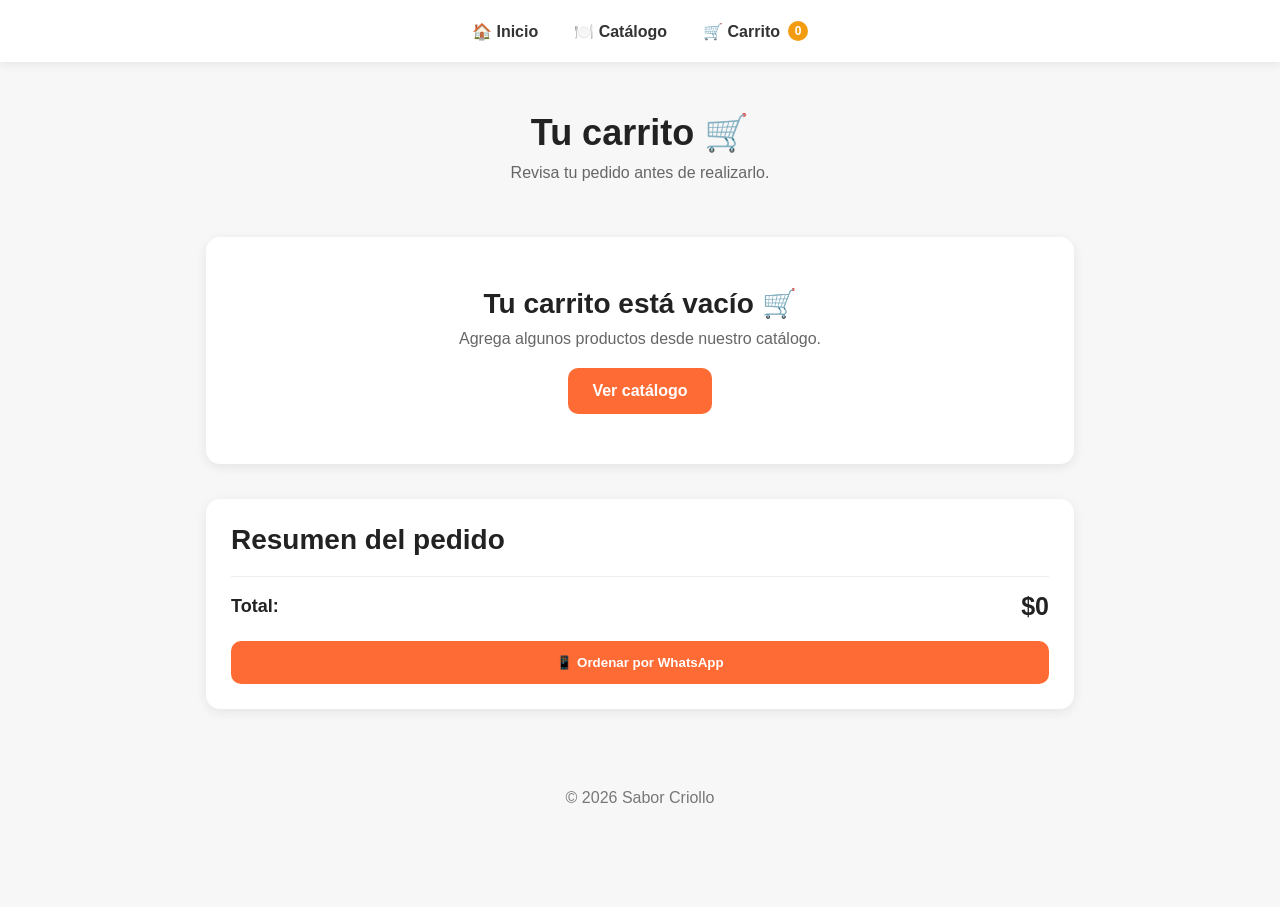
==== Carrito.html @ cc369955 "implementacion de carrito y pedidos al whastapp" ====
<!DOCTYPE html>
<html lang="es">

<head>
    <meta charset="UTF-8">
    <meta name="viewport" content="width=device-width, initial-scale=1.0">

    <title>Carrito | Sabor Criollo</title>

    <link rel="stylesheet" href="CSS/global.css">
    <link rel="stylesheet" href="CSS/Carrito.css">
</head>

<body>

    <!-- Navegación -->
    <nav class="barra-navegacion">

        <a href="index.html">
            🏠 Inicio
        </a>

        <a href="Catalogo.html">
            🍽️ Catálogo
        </a>

        <a href="Carrito.html">
            🛒 Carrito
            <span id="contador-nav">0</span>
        </a>

    </nav>


    <!-- Encabezado -->
    <header class="encabezado-carrito">

        <h1>Tu carrito 🛒</h1>

        <p>
            Revisa tu pedido antes de realizarlo.
        </p>

    </header>


    <main>

        <!-- Productos del carrito -->
        <section class="carrito-contenedor">

            <div id="lista-carrito"></div>

        </section>


        <!-- Resumen -->
        <section class="resumen-carrito">

            <h2>Resumen del pedido</h2>

            <div class="total">

                <span>Total:</span>

                <strong id="total-carrito">
                    $0
                </strong>

            </div>

            <button id="boton-whatsapp" class="boton">
                📱 Ordenar por WhatsApp
            </button>

        </section>

    </main>


    <footer>

        <p>© 2026 Sabor Criollo</p>

    </footer>


    <script src="js/Carrito.js"></script>

</body>

</html>
---- CSS/global.css ----
/* =========================
   RESET Y BASE
   ========================= */

* {
    box-sizing: border-box;
    margin: 0;
    padding: 0;
}

body {
    font-family: Arial, sans-serif;
    background: #f7f7f7;
    color: #222;
    padding-bottom: 80px;
}

main {
    width: 100%;
    max-width: 900px;
    margin: 0 auto;
    padding: 25px 16px;
}

section {
    margin-bottom: 35px;
}

section h2 {
    margin-bottom: 15px;
    font-size: 28px;
}


/* =========================
   NAVEGACIÓN
   ========================= */

.barra-navegacion {
    position: sticky;
    top: 0;
    z-index: 1000;

    display: flex;
    justify-content: center;
    align-items: center;
    gap: 10px;

    padding: 12px 10px;

    background: white;
    box-shadow: 0 2px 10px rgba(0, 0, 0, 0.08);
}

.barra-navegacion a {
    position: relative;

    display: inline-flex;
    align-items: center;
    gap: 5px;

    padding: 9px 13px;

    border-radius: 12px;

    color: #333;
    text-decoration: none;
    font-weight: 600;

    transition:
        background 0.2s ease,
        transform 0.2s ease;
}

.barra-navegacion a:hover {
    background: #f3f3f3;
    transform: translateY(-1px);
}


/* =========================
   CONTADOR DEL CARRITO
   ========================= */

#contador-nav {
    display: inline-flex;

    min-width: 20px;
    height: 20px;

    align-items: center;
    justify-content: center;

    margin-left: 3px;

    border-radius: 50%;

    background: #f39c12;
    color: white;

    font-size: 0.75rem;
    font-weight: 800;
}


/* =========================
   BOTONES GENERALES
   ========================= */

.boton {
    display: inline-block;

    padding: 14px 24px;

    border: none;
    border-radius: 10px;

    background: #ff6b35;
    color: white;

    text-decoration: none;
    font-weight: bold;

    cursor: pointer;

    transition:
        transform 0.15s ease,
        background 0.2s ease,
        box-shadow 0.2s ease;
}

.boton:hover {
    background: #e85a2a;
    transform: translateY(-2px);
}

.boton:active {
    transform: translateY(0) scale(0.97);
}


/* =========================
   FOOTER
   ========================= */

footer {
    text-align: center;
    color: #777;
    padding: 20px;
}
---- CSS/Carrito.css ----
/* =========================
   ENCABEZADO
   ========================= */

.encabezado-carrito {
    text-align: center;
    padding: 50px 20px 30px;
}

.encabezado-carrito h1 {
    font-size: 36px;
    margin-bottom: 10px;
}

.encabezado-carrito p {
    color: #666;
}


/* =========================
   CONTENEDOR DEL CARRITO
   ========================= */

.carrito-contenedor {
    display: flex;
    flex-direction: column;
    gap: 15px;
}


/* =========================
   PRODUCTO EN EL CARRITO
   ========================= */

.item-carrito {
    display: flex;
    justify-content: space-between;
    align-items: center;
    gap: 20px;

    padding: 20px;

    background: white;
    border-radius: 14px;

    box-shadow: 0 3px 12px rgba(0, 0, 0, 0.08);

    transition: transform 0.2s ease,
                box-shadow 0.2s ease;
}

.item-carrito:hover {
    transform: translateY(-2px);

    box-shadow: 0 6px 18px rgba(0, 0, 0, 0.12);
}


/* =========================
   INFORMACIÓN DEL PRODUCTO
   ========================= */

.item-info {
    flex: 1;
}

.item-info h3 {
    margin-bottom: 8px;
    font-size: 20px;
}

.item-info p {
    margin-bottom: 8px;
    color: #666;
}

.item-info strong {
    font-size: 17px;
}


/* =========================
   ACCIONES
   ========================= */

.item-acciones {
    display: flex;
    align-items: center;
    gap: 8px;
}

.item-acciones button {
    width: 38px;
    height: 38px;

    border: none;
    border-radius: 9px;

    background: #f1f1f1;
    color: #333;

    font-size: 18px;
    font-weight: bold;

    cursor: pointer;

    transition:
        background 0.2s ease,
        transform 0.15s ease;
}

.item-acciones button:hover {
    background: #e2e2e2;
    transform: translateY(-1px);
}

.item-acciones button:active {
    transform: scale(0.94);
}

.item-acciones span {
    min-width: 30px;

    text-align: center;

    font-size: 17px;
    font-weight: bold;
}


/* =========================
   BOTÓN ELIMINAR
   ========================= */

.item-acciones .boton-eliminar {
    margin-left: 8px;

    background: #ffe5e5;
    color: #d63031;
}

.item-acciones .boton-eliminar:hover {
    background: #ffd1d1;
}


/* =========================
   RESUMEN
   ========================= */

.resumen-carrito {
    margin-top: 25px;
    padding: 25px;

    background: white;
    border-radius: 14px;

    box-shadow: 0 3px 12px rgba(0, 0, 0, 0.08);
}

.resumen-carrito h2 {
    margin-bottom: 20px;
}


/* =========================
   TOTAL
   ========================= */

.total {
    display: flex;
    justify-content: space-between;
    align-items: center;

    margin-bottom: 20px;
    padding-top: 15px;

    border-top: 1px solid #eee;
}

.total span {
    font-size: 18px;
    font-weight: bold;
}

.total strong {
    font-size: 25px;
}


/* =========================
   WHATSAPP
   ========================= */

#boton-whatsapp {
    width: 100%;
    border: none;
}


/* =========================
   CARRITO VACÍO
   ========================= */

.carrito-vacio {
    padding: 50px 20px;

    text-align: center;

    background: white;
    border-radius: 14px;

    box-shadow: 0 3px 12px rgba(0, 0, 0, 0.08);
}

.carrito-vacio h2 {
    margin-bottom: 10px;
}

.carrito-vacio p {
    margin-bottom: 20px;
    color: #666;
}


/* =========================
   MÓVILES
   ========================= */

@media (max-width: 600px) {

    .encabezado-carrito h1 {
        font-size: 30px;
    }

    .item-carrito { 
    display: flex;
    margin-bottom: 15px;
        align-items: flex-start;
        flex-direction: column;
    }

    .item-acciones {
        width: 100%;
        justify-content: flex-end;
    }

    .resumen-carrito {
        padding: 20px;
    }
}
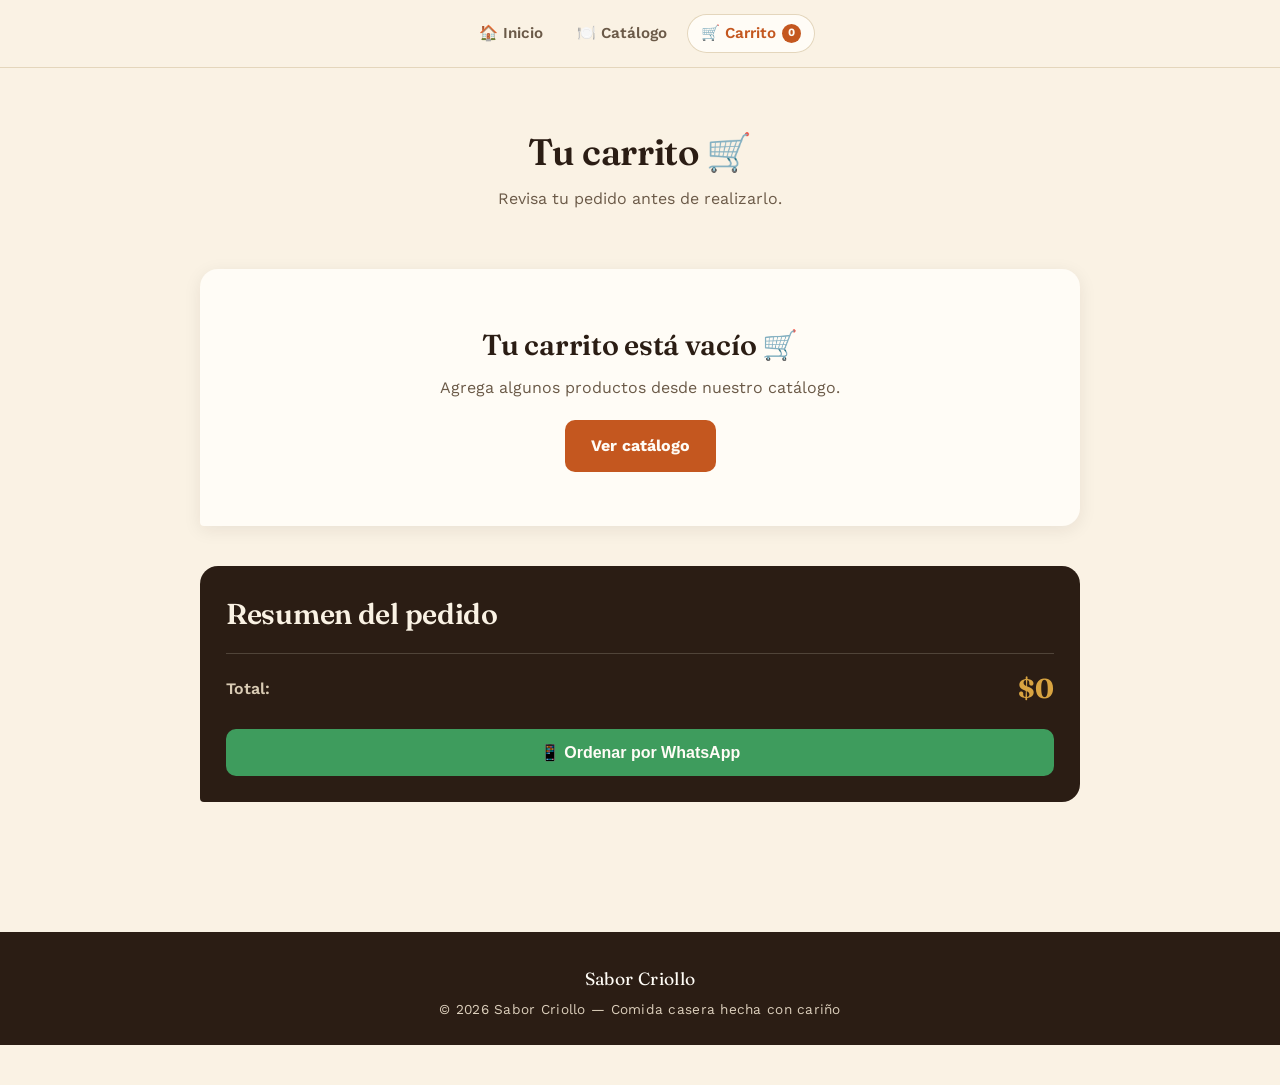
==== commit 46256afb: "Mejorar diseño de tarjetas del catalogo" ====
--- a/Carrito.html
+++ b/Carrito.html
@@ -6,6 +6,10 @@
     <meta name="viewport" content="width=device-width, initial-scale=1.0">
 
     <title>Carrito | Sabor Criollo</title>
+
+    <link rel="preconnect" href="https://fonts.googleapis.com">
+    <link rel="preconnect" href="https://fonts.gstatic.com" crossorigin>
+    <link href="https://fonts.googleapis.com/css2?family=Fraunces:opsz,wght@9..144,500;9..144,600;9..144,700&family=Work+Sans:wght@400;500;600;700&display=swap" rel="stylesheet">
 
     <link rel="stylesheet" href="CSS/global.css">
     <link rel="stylesheet" href="CSS/Carrito.css">
@@ -24,7 +28,7 @@
             🍽️ Catálogo
         </a>
 
-        <a href="Carrito.html">
+        <a href="Carrito.html" class="activo">
             🛒 Carrito
             <span id="contador-nav">0</span>
         </a>
@@ -80,7 +84,9 @@
 
     <footer>
 
-        <p>© 2026 Sabor Criollo</p>
+        <p class="footer-marca">Sabor Criollo</p>
+
+        <p>© 2026 Sabor Criollo — Comida casera hecha con cariño</p>
 
     </footer>
 
--- a/CSS/global.css
+++ b/CSS/global.css
@@ -1,3 +1,36 @@
+/* =========================================================
+   SABOR CRIOLLO — SISTEMA DE DISEÑO
+   Paleta inspirada en cocina criolla: achiote, cilantro,
+   barro cocido y papel de cocina.
+   ========================================================= */
+
+:root {
+    /* Color */
+    --color-fondo: #FAF2E4;         /* papel crema cálido */
+    --color-fondo-crudo: #F2E7D3;   /* franjas / secciones alternas */
+    --color-tarjeta: #FFFCF6;       /* blanco cálido para tarjetas */
+    --color-tinta: #2B1D14;         /* café espresso, texto principal */
+    --color-tinta-suave: #6B5A48;   /* texto secundario */
+    --color-acento: #C4571F;        /* achiote / barro cocido */
+    --color-acento-oscuro: #9C4315; /* hover del acento */
+    --color-dorado: #D9A441;        /* maíz / mostaza, detalles */
+    --color-verde: #3E5641;         /* cilantro / orégano, contraste */
+    --color-linea: #E4D6BC;         /* bordes sutiles sobre crema */
+    --color-error: #A23B2E;
+    --color-error-fondo: #F6E2DC;
+
+    /* Tipografía */
+    --fuente-display: "Fraunces", "Georgia", serif;
+    --fuente-texto: "Work Sans", "Segoe UI", sans-serif;
+
+    /* Forma */
+    --radio-tarjeta: 18px 18px 18px 4px;
+    --radio-boton: 10px;
+    --sombra-tarjeta: 0 4px 18px rgba(43, 29, 20, 0.08);
+    --sombra-tarjeta-hover: 0 10px 26px rgba(43, 29, 20, 0.14);
+}
+
+
 /* =========================
    RESET Y BASE
    ========================= */
@@ -8,27 +41,48 @@
     padding: 0;
 }
 
+html {
+    scroll-behavior: smooth;
+}
+
 body {
-    font-family: Arial, sans-serif;
-    background: #f7f7f7;
-    color: #222;
-    padding-bottom: 80px;
+    font-family: var(--fuente-texto);
+    background: var(--color-fondo);
+    color: var(--color-tinta);
+    line-height: 1.5;
+    padding-bottom: 40px;
+}
+
+h1, h2, h3 {
+    font-family: var(--fuente-display);
+    font-weight: 600;
+    letter-spacing: -0.01em;
 }
 
 main {
     width: 100%;
-    max-width: 900px;
+    max-width: 920px;
     margin: 0 auto;
-    padding: 25px 16px;
+    padding: 30px 20px;
 }
 
 section {
-    margin-bottom: 35px;
+    margin-bottom: 40px;
 }
 
 section h2 {
-    margin-bottom: 15px;
-    font-size: 28px;
+    margin-bottom: 18px;
+    font-size: 1.8rem;
+    color: var(--color-tinta);
+}
+
+a {
+    color: inherit;
+}
+
+:focus-visible {
+    outline: 3px solid var(--color-dorado);
+    outline-offset: 2px;
 }
 
 
@@ -44,12 +98,13 @@
     display: flex;
     justify-content: center;
     align-items: center;
-    gap: 10px;
-
-    padding: 12px 10px;
-
-    background: white;
-    box-shadow: 0 2px 10px rgba(0, 0, 0, 0.08);
+    gap: 6px;
+
+    padding: 14px 16px;
+
+    background: rgba(250, 242, 228, 0.92);
+    backdrop-filter: blur(6px);
+    border-bottom: 1px solid var(--color-linea);
 }
 
 .barra-navegacion a {
@@ -57,24 +112,29 @@
 
     display: inline-flex;
     align-items: center;
-    gap: 5px;
-
-    padding: 9px 13px;
-
-    border-radius: 12px;
-
-    color: #333;
+    gap: 6px;
+
+    padding: 8px 14px;
+
+    border-radius: 999px;
+
+    color: var(--color-tinta-suave);
     text-decoration: none;
     font-weight: 600;
-
-    transition:
-        background 0.2s ease,
-        transform 0.2s ease;
+    font-size: 0.95rem;
+
+    transition: color 0.2s ease, background 0.2s ease;
 }
 
 .barra-navegacion a:hover {
-    background: #f3f3f3;
-    transform: translateY(-1px);
+    color: var(--color-tinta);
+    background: var(--color-fondo-crudo);
+}
+
+.barra-navegacion a.activo {
+    color: var(--color-acento);
+    background: var(--color-tarjeta);
+    box-shadow: inset 0 0 0 1px var(--color-linea);
 }
 
 
@@ -85,21 +145,19 @@
 #contador-nav {
     display: inline-flex;
 
-    min-width: 20px;
-    height: 20px;
+    min-width: 19px;
+    height: 19px;
 
     align-items: center;
     justify-content: center;
 
-    margin-left: 3px;
-
     border-radius: 50%;
 
-    background: #f39c12;
-    color: white;
-
-    font-size: 0.75rem;
-    font-weight: 800;
+    background: var(--color-acento);
+    color: var(--color-tarjeta);
+
+    font-size: 0.7rem;
+    font-weight: 700;
 }
 
 
@@ -108,18 +166,22 @@
    ========================= */
 
 .boton {
-    display: inline-block;
-
-    padding: 14px 24px;
+    display: inline-flex;
+    align-items: center;
+    justify-content: center;
+    gap: 8px;
+
+    padding: 14px 26px;
 
     border: none;
-    border-radius: 10px;
-
-    background: #ff6b35;
-    color: white;
+    border-radius: var(--radio-boton);
+
+    background: var(--color-acento);
+    color: var(--color-tarjeta);
 
     text-decoration: none;
-    font-weight: bold;
+    font-weight: 700;
+    font-size: 1rem;
 
     cursor: pointer;
 
@@ -130,12 +192,23 @@
 }
 
 .boton:hover {
-    background: #e85a2a;
-    transform: translateY(-2px);
+    background: var(--color-acento-oscuro);
+    box-shadow: 0 6px 16px rgba(196, 87, 31, 0.28);
 }
 
 .boton:active {
-    transform: translateY(0) scale(0.97);
+    transform: scale(0.97);
+}
+
+.boton-secundario {
+    background: transparent;
+    color: var(--color-tinta);
+    box-shadow: inset 0 0 0 1.5px var(--color-linea);
+}
+
+.boton-secundario:hover {
+    background: var(--color-fondo-crudo);
+    box-shadow: inset 0 0 0 1.5px var(--color-tinta-suave);
 }
 
 
@@ -144,7 +217,23 @@
    ========================= */
 
 footer {
+    margin-top: 60px;
+    padding: 34px 20px 26px;
+
     text-align: center;
-    color: #777;
-    padding: 20px;
-}+
+    background: var(--color-tinta);
+    color: #DCCFBC;
+}
+
+footer p {
+    font-size: 0.85rem;
+    letter-spacing: 0.02em;
+}
+
+footer .footer-marca {
+    font-family: var(--fuente-display);
+    font-size: 1.1rem;
+    color: var(--color-tarjeta);
+    margin-bottom: 6px;
+}
--- a/CSS/Carrito.css
+++ b/CSS/Carrito.css
@@ -4,16 +4,16 @@
 
 .encabezado-carrito {
     text-align: center;
-    padding: 50px 20px 30px;
+    padding: 56px 20px 28px;
 }
 
 .encabezado-carrito h1 {
-    font-size: 36px;
-    margin-bottom: 10px;
+    font-size: clamp(1.8rem, 5vw, 2.3rem);
+    margin-bottom: 8px;
 }
 
 .encabezado-carrito p {
-    color: #666;
+    color: var(--color-tinta-suave);
 }
 
 
@@ -24,7 +24,7 @@
 .carrito-contenedor {
     display: flex;
     flex-direction: column;
-    gap: 15px;
+    gap: 14px;
 }
 
 
@@ -38,21 +38,18 @@
     align-items: center;
     gap: 20px;
 
-    padding: 20px;
-
-    background: white;
+    padding: 18px 20px;
+
+    background: var(--color-tarjeta);
     border-radius: 14px;
-
-    box-shadow: 0 3px 12px rgba(0, 0, 0, 0.08);
-
-    transition: transform 0.2s ease,
-                box-shadow 0.2s ease;
+    box-shadow: var(--sombra-tarjeta);
+
+    transition: box-shadow 0.2s ease, transform 0.2s ease;
 }
 
 .item-carrito:hover {
     transform: translateY(-2px);
-
-    box-shadow: 0 6px 18px rgba(0, 0, 0, 0.12);
+    box-shadow: var(--sombra-tarjeta-hover);
 }
 
 
@@ -65,17 +62,20 @@
 }
 
 .item-info h3 {
-    margin-bottom: 8px;
-    font-size: 20px;
+    margin-bottom: 6px;
+    font-size: 1.1rem;
 }
 
 .item-info p {
-    margin-bottom: 8px;
-    color: #666;
+    margin-bottom: 6px;
+    color: var(--color-tinta-suave);
+    font-size: 0.9rem;
 }
 
 .item-info strong {
-    font-size: 17px;
+    font-family: var(--fuente-display);
+    font-size: 1.05rem;
+    color: var(--color-acento-oscuro);
 }
 
 
@@ -86,20 +86,20 @@
 .item-acciones {
     display: flex;
     align-items: center;
-    gap: 8px;
+    gap: 6px;
 }
 
 .item-acciones button {
-    width: 38px;
-    height: 38px;
+    width: 36px;
+    height: 36px;
 
     border: none;
     border-radius: 9px;
 
-    background: #f1f1f1;
-    color: #333;
-
-    font-size: 18px;
+    background: var(--color-fondo-crudo);
+    color: var(--color-tinta);
+
+    font-size: 17px;
     font-weight: bold;
 
     cursor: pointer;
@@ -110,8 +110,7 @@
 }
 
 .item-acciones button:hover {
-    background: #e2e2e2;
-    transform: translateY(-1px);
+    background: var(--color-linea);
 }
 
 .item-acciones button:active {
@@ -119,12 +118,12 @@
 }
 
 .item-acciones span {
-    min-width: 30px;
+    min-width: 28px;
 
     text-align: center;
 
-    font-size: 17px;
-    font-weight: bold;
+    font-size: 1rem;
+    font-weight: 700;
 }
 
 
@@ -133,14 +132,14 @@
    ========================= */
 
 .item-acciones .boton-eliminar {
-    margin-left: 8px;
-
-    background: #ffe5e5;
-    color: #d63031;
+    margin-left: 6px;
+
+    background: var(--color-error-fondo);
+    color: var(--color-error);
 }
 
 .item-acciones .boton-eliminar:hover {
-    background: #ffd1d1;
+    background: #EFCCC3;
 }
 
 
@@ -149,17 +148,17 @@
    ========================= */
 
 .resumen-carrito {
-    margin-top: 25px;
-    padding: 25px;
-
-    background: white;
-    border-radius: 14px;
-
-    box-shadow: 0 3px 12px rgba(0, 0, 0, 0.08);
+    margin-top: 24px;
+    padding: 26px;
+
+    background: var(--color-tinta);
+    color: var(--color-fondo);
+    border-radius: var(--radio-tarjeta);
 }
 
 .resumen-carrito h2 {
-    margin-bottom: 20px;
+    margin-bottom: 18px;
+    color: var(--color-fondo);
 }
 
 
@@ -173,18 +172,21 @@
     align-items: center;
 
     margin-bottom: 20px;
-    padding-top: 15px;
-
-    border-top: 1px solid #eee;
+    padding-top: 14px;
+
+    border-top: 1px solid rgba(250, 242, 228, 0.18);
 }
 
 .total span {
-    font-size: 18px;
-    font-weight: bold;
+    font-size: 1rem;
+    font-weight: 600;
+    color: #D9CBB4;
 }
 
 .total strong {
-    font-size: 25px;
+    font-family: var(--fuente-display);
+    font-size: 1.7rem;
+    color: var(--color-dorado);
 }
 
 
@@ -195,6 +197,11 @@
 #boton-whatsapp {
     width: 100%;
     border: none;
+    background: #3E9C5D;
+}
+
+#boton-whatsapp:hover {
+    background: #2F7D48;
 }
 
 
@@ -203,14 +210,13 @@
    ========================= */
 
 .carrito-vacio {
-    padding: 50px 20px;
+    padding: 54px 20px;
 
     text-align: center;
 
-    background: white;
-    border-radius: 14px;
-
-    box-shadow: 0 3px 12px rgba(0, 0, 0, 0.08);
+    background: var(--color-tarjeta);
+    border-radius: var(--radio-tarjeta);
+    box-shadow: var(--sombra-tarjeta);
 }
 
 .carrito-vacio h2 {
@@ -219,7 +225,7 @@
 
 .carrito-vacio p {
     margin-bottom: 20px;
-    color: #666;
+    color: var(--color-tinta-suave);
 }
 
 
@@ -230,14 +236,13 @@
 @media (max-width: 600px) {
 
     .encabezado-carrito h1 {
-        font-size: 30px;
-    }
-
-    .item-carrito { 
-    display: flex;
-    margin-bottom: 15px;
+        font-size: 1.7rem;
+    }
+
+    .item-carrito {
+        flex-direction: column;
         align-items: flex-start;
-        flex-direction: column;
+        gap: 14px;
     }
 
     .item-acciones {
@@ -248,4 +253,4 @@
     .resumen-carrito {
         padding: 20px;
     }
-}+}
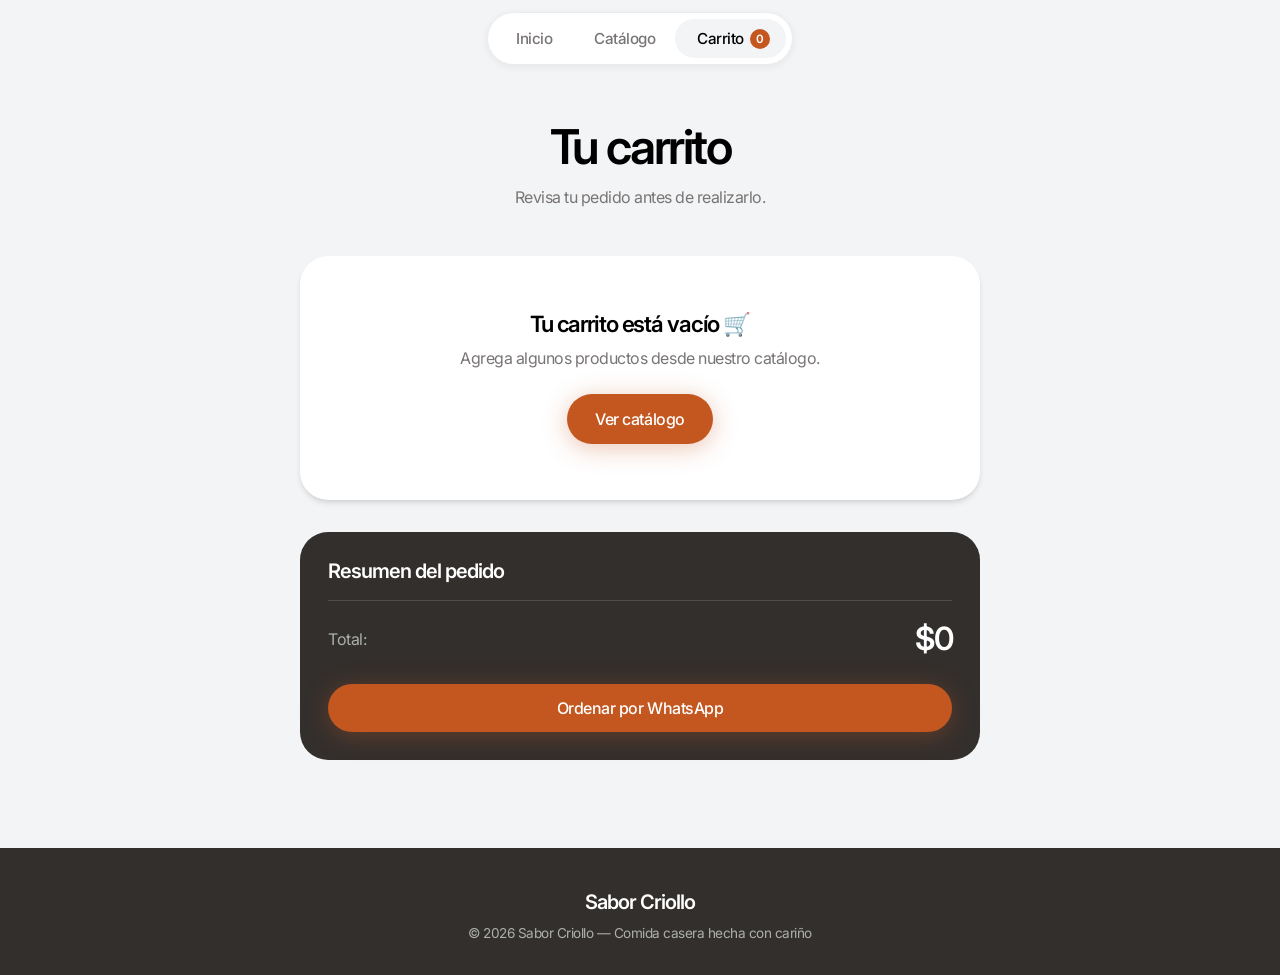
==== commit 42b9cc06: "mejoras visuales" ====
--- a/Carrito.html
+++ b/Carrito.html
@@ -9,7 +9,7 @@
 
     <link rel="preconnect" href="https://fonts.googleapis.com">
     <link rel="preconnect" href="https://fonts.gstatic.com" crossorigin>
-    <link href="https://fonts.googleapis.com/css2?family=Fraunces:opsz,wght@9..144,500;9..144,600;9..144,700&family=Work+Sans:wght@400;500;600;700&display=swap" rel="stylesheet">
+    <link href="https://fonts.googleapis.com/css2?family=Inter:wght@400;500;600&display=swap" rel="stylesheet">
 
     <link rel="stylesheet" href="CSS/global.css">
     <link rel="stylesheet" href="CSS/Carrito.css">
@@ -21,15 +21,15 @@
     <nav class="barra-navegacion">
 
         <a href="index.html">
-            🏠 Inicio
+            <svg viewBox="0 0 24 24" fill="none" stroke="currentColor" stroke-width="1.75" stroke-linecap="round" stroke-linejoin="round" aria-hidden="true"><path d="M3 11l9-8 9 8"/><path d="M5 10v10h14V10"/></svg> Inicio
         </a>
 
         <a href="Catalogo.html">
-            🍽️ Catálogo
+            <svg viewBox="0 0 24 24" fill="none" stroke="currentColor" stroke-width="1.75" stroke-linecap="round" stroke-linejoin="round" aria-hidden="true"><path d="M3 2v7c0 1.1.9 2 2 2h4a2 2 0 0 0 2-2V2"/><path d="M7 2v20"/><path d="M21 15V2a5 5 0 0 0-5 5v6c0 1.1.9 2 2 2h3Zm0 0v7"/></svg> Catálogo
         </a>
 
         <a href="Carrito.html" class="activo">
-            🛒 Carrito
+            <svg viewBox="0 0 24 24" fill="none" stroke="currentColor" stroke-width="1.75" stroke-linecap="round" stroke-linejoin="round" aria-hidden="true"><circle cx="8" cy="21" r="1"/><circle cx="19" cy="21" r="1"/><path d="M2.05 2.05h2l2.66 12.42a2 2 0 0 0 2 1.58h9.78a2 2 0 0 0 1.95-1.57l1.65-7.43H5.12"/></svg> Carrito
             <span id="contador-nav">0</span>
         </a>
 
@@ -39,7 +39,7 @@
     <!-- Encabezado -->
     <header class="encabezado-carrito">
 
-        <h1>Tu carrito 🛒</h1>
+        <h1>Tu carrito</h1>
 
         <p>
             Revisa tu pedido antes de realizarlo.
@@ -74,7 +74,7 @@
             </div>
 
             <button id="boton-whatsapp" class="boton">
-                📱 Ordenar por WhatsApp
+                Ordenar por WhatsApp
             </button>
 
         </section>
--- a/CSS/global.css
+++ b/CSS/global.css
@@ -1,33 +1,40 @@
 /* =========================================================
-   SABOR CRIOLLO — SISTEMA DE DISEÑO
-   Paleta inspirada en cocina criolla: achiote, cilantro,
-   barro cocido y papel de cocina.
+   SABOR CRIOLLO — SISTEMA DE DISEÑO (v2)
+   Basado en DESIGN.md (estilo "Shop"), adaptado a comida:
+   lienzo gris claro, tarjetas blancas muy redondeadas,
+   sombras suaves en vez de bordes y UN solo acento (achiote).
    ========================================================= */
 
 :root {
     /* Color */
-    --color-fondo: #FAF2E4;         /* papel crema cálido */
-    --color-fondo-crudo: #F2E7D3;   /* franjas / secciones alternas */
-    --color-tarjeta: #FFFCF6;       /* blanco cálido para tarjetas */
-    --color-tinta: #2B1D14;         /* café espresso, texto principal */
-    --color-tinta-suave: #6B5A48;   /* texto secundario */
-    --color-acento: #C4571F;        /* achiote / barro cocido */
-    --color-acento-oscuro: #9C4315; /* hover del acento */
-    --color-dorado: #D9A441;        /* maíz / mostaza, detalles */
-    --color-verde: #3E5641;         /* cilantro / orégano, contraste */
-    --color-linea: #E4D6BC;         /* bordes sutiles sobre crema */
+    --color-fondo: #F2F4F5;          /* lienzo: fondo de la página */
+    --color-tarjeta: #FFFFFF;        /* superficie: tarjetas, pills, inputs */
+    --color-tinta: #000000;          /* texto principal */
+    --color-tinta-suave: #787574;    /* texto secundario */
+    --color-linea: #EBEBEB;          /* bordes finísimos (solo en pills) */
+    --color-oscuro: #332F2D;         /* superficies oscuras: resumen, footer */
+    --color-acento: #C4571F;         /* achiote: el ÚNICO acento */
+    --color-acento-oscuro: #9C4315;  /* hover del acento */
     --color-error: #A23B2E;
     --color-error-fondo: #F6E2DC;
 
-    /* Tipografía */
-    --fuente-display: "Fraunces", "Georgia", serif;
-    --fuente-texto: "Work Sans", "Segoe UI", sans-serif;
+    /* Tipografía (una sola familia; jerarquía por tamaño y tracking) */
+    --fuente: "Inter", system-ui, -apple-system, "Segoe UI", Roboto, sans-serif;
 
     /* Forma */
-    --radio-tarjeta: 18px 18px 18px 4px;
-    --radio-boton: 10px;
-    --sombra-tarjeta: 0 4px 18px rgba(43, 29, 20, 0.08);
-    --sombra-tarjeta-hover: 0 10px 26px rgba(43, 29, 20, 0.14);
+    --radio-tarjeta: 28px;
+    --radio-imagen: 20px;            /* 8px menos que la tarjeta = marco blanco */
+    --radio-pildora: 9999px;
+
+    /* Sombras */
+    --sombra-suave: 0 2px 8px rgba(0, 0, 0, 0.06);
+    --sombra-tarjeta: 0 4px 6px -1px rgba(0, 0, 0, 0.1), 0 2px 4px -2px rgba(0, 0, 0, 0.1);
+    --sombra-elevada: 0 4px 24px rgba(0, 0, 0, 0.12);
+    --sombra-acento: 0 4px 24px rgba(196, 87, 31, 0.34);
+
+    /* Espaciado */
+    --espacio-seccion: 64px;
+    --ancho-max: 1200px;
 }
 
 
@@ -46,34 +53,47 @@
 }
 
 body {
-    font-family: var(--fuente-texto);
-    background: var(--color-fondo);
-    color: var(--color-tinta);
-    line-height: 1.5;
-    padding-bottom: 40px;
+    font-family: var(--fuente);
+    font-size: 1rem;
+    letter-spacing: -0.031em;
+    line-height: 1.4;
+
+    background: var(--color-fondo);
+    color: var(--color-tinta);
+
+    -webkit-font-smoothing: antialiased;
 }
 
 h1, h2, h3 {
-    font-family: var(--fuente-display);
+    font-family: var(--fuente);
     font-weight: 600;
-    letter-spacing: -0.01em;
+    line-height: 1.1;
+    letter-spacing: -0.05em;
+}
+
+h3 {
+    letter-spacing: -0.02em;
+}
+
+button {
+    font-family: inherit;
+    letter-spacing: inherit;
 }
 
 main {
     width: 100%;
-    max-width: 920px;
+    max-width: var(--ancho-max);
     margin: 0 auto;
-    padding: 30px 20px;
+    padding: 24px 20px;
 }
 
 section {
-    margin-bottom: 40px;
+    margin-bottom: var(--espacio-seccion);
 }
 
 section h2 {
-    margin-bottom: 18px;
-    font-size: 1.8rem;
-    color: var(--color-tinta);
+    margin-bottom: 20px;
+    font-size: 1.5rem;
 }
 
 a {
@@ -81,46 +101,54 @@
 }
 
 :focus-visible {
-    outline: 3px solid var(--color-dorado);
-    outline-offset: 2px;
-}
-
-
-/* =========================
-   NAVEGACIÓN
+    outline: 2px solid var(--color-acento);
+    outline-offset: 3px;
+}
+
+@media (prefers-reduced-motion: reduce) {
+    * {
+        transition: none !important;
+        scroll-behavior: auto !important;
+    }
+}
+
+
+/* =========================
+   NAVEGACIÓN (pill flotante)
    ========================= */
 
 .barra-navegacion {
     position: sticky;
-    top: 0;
+    top: 12px;
     z-index: 1000;
 
     display: flex;
-    justify-content: center;
+    align-items: center;
+    gap: 4px;
+
+    width: fit-content;
+    max-width: calc(100% - 24px);
+    margin: 12px auto 0;
+    padding: 6px;
+
+    background: var(--color-tarjeta);
+    border: 1px solid var(--color-linea);
+    border-radius: var(--radio-pildora);
+    box-shadow: var(--sombra-suave);
+}
+
+.barra-navegacion a {
+    display: inline-flex;
     align-items: center;
     gap: 6px;
 
-    padding: 14px 16px;
-
-    background: rgba(250, 242, 228, 0.92);
-    backdrop-filter: blur(6px);
-    border-bottom: 1px solid var(--color-linea);
-}
-
-.barra-navegacion a {
-    position: relative;
-
-    display: inline-flex;
-    align-items: center;
-    gap: 6px;
-
-    padding: 8px 14px;
-
-    border-radius: 999px;
+    padding: 9px 16px;
+
+    border-radius: var(--radio-pildora);
 
     color: var(--color-tinta-suave);
     text-decoration: none;
-    font-weight: 600;
+    font-weight: 500;
     font-size: 0.95rem;
 
     transition: color 0.2s ease, background 0.2s ease;
@@ -128,13 +156,19 @@
 
 .barra-navegacion a:hover {
     color: var(--color-tinta);
-    background: var(--color-fondo-crudo);
+    background: var(--color-fondo);
 }
 
 .barra-navegacion a.activo {
-    color: var(--color-acento);
-    background: var(--color-tarjeta);
-    box-shadow: inset 0 0 0 1px var(--color-linea);
+    color: var(--color-tinta);
+    background: var(--color-fondo);
+}
+
+@media (max-width: 420px) {
+    .barra-navegacion a {
+        padding: 8px 10px;
+        font-size: 0.85rem;
+    }
 }
 
 
@@ -145,19 +179,21 @@
 #contador-nav {
     display: inline-flex;
 
-    min-width: 19px;
-    height: 19px;
+    min-width: 20px;
+    height: 20px;
+    padding: 0 5px;
 
     align-items: center;
     justify-content: center;
 
-    border-radius: 50%;
+    border-radius: var(--radio-pildora);
 
     background: var(--color-acento);
     color: var(--color-tarjeta);
 
-    font-size: 0.7rem;
-    font-weight: 700;
+    font-size: 0.72rem;
+    font-weight: 600;
+    letter-spacing: 0;
 }
 
 
@@ -171,29 +207,28 @@
     justify-content: center;
     gap: 8px;
 
-    padding: 14px 26px;
+    padding: 14px 28px;
 
     border: none;
-    border-radius: var(--radio-boton);
+    border-radius: var(--radio-pildora);
 
     background: var(--color-acento);
     color: var(--color-tarjeta);
 
     text-decoration: none;
-    font-weight: 700;
+    font-weight: 500;
     font-size: 1rem;
 
     cursor: pointer;
+    box-shadow: var(--sombra-acento);
 
     transition:
         transform 0.15s ease,
-        background 0.2s ease,
-        box-shadow 0.2s ease;
+        background 0.2s ease;
 }
 
 .boton:hover {
     background: var(--color-acento-oscuro);
-    box-shadow: 0 6px 16px rgba(196, 87, 31, 0.28);
 }
 
 .boton:active {
@@ -201,14 +236,14 @@
 }
 
 .boton-secundario {
-    background: transparent;
-    color: var(--color-tinta);
-    box-shadow: inset 0 0 0 1.5px var(--color-linea);
+    background: var(--color-tarjeta);
+    color: var(--color-tinta);
+    border: 1px solid var(--color-linea);
+    box-shadow: var(--sombra-suave);
 }
 
 .boton-secundario:hover {
-    background: var(--color-fondo-crudo);
-    box-shadow: inset 0 0 0 1.5px var(--color-tinta-suave);
+    background: var(--color-fondo);
 }
 
 
@@ -217,23 +252,23 @@
    ========================= */
 
 footer {
-    margin-top: 60px;
-    padding: 34px 20px 26px;
+    margin-top: var(--espacio-seccion);
+    padding: 40px 20px 32px;
 
     text-align: center;
 
-    background: var(--color-tinta);
-    color: #DCCFBC;
+    background: var(--color-oscuro);
+    color: #ACB0AA;
 }
 
 footer p {
     font-size: 0.85rem;
-    letter-spacing: 0.02em;
 }
 
 footer .footer-marca {
-    font-family: var(--fuente-display);
-    font-size: 1.1rem;
+    font-size: 1.25rem;
+    font-weight: 600;
+    letter-spacing: -0.05em;
     color: var(--color-tarjeta);
-    margin-bottom: 6px;
-}
+    margin-bottom: 8px;
+}
--- a/CSS/Carrito.css
+++ b/CSS/Carrito.css
@@ -4,27 +4,36 @@
 
 .encabezado-carrito {
     text-align: center;
-    padding: 56px 20px 28px;
+    padding: 56px 20px 24px;
 }
 
 .encabezado-carrito h1 {
-    font-size: clamp(1.8rem, 5vw, 2.3rem);
-    margin-bottom: 8px;
+    font-size: clamp(2rem, 6vw, 3rem);
+    margin-bottom: 12px;
 }
 
 .encabezado-carrito p {
     color: var(--color-tinta-suave);
 }
 
+/* El carrito es una columna: no necesita 1200px */
+.encabezado-carrito ~ main {
+    max-width: 720px;
+}
+
 
 /* =========================
    CONTENEDOR DEL CARRITO
    ========================= */
 
 .carrito-contenedor {
+    margin-bottom: 0;
+}
+
+#lista-carrito {
     display: flex;
     flex-direction: column;
-    gap: 14px;
+    gap: 12px;
 }
 
 
@@ -38,18 +47,17 @@
     align-items: center;
     gap: 20px;
 
-    padding: 18px 20px;
+    padding: 16px 20px;
 
     background: var(--color-tarjeta);
-    border-radius: 14px;
+    border-radius: var(--radio-tarjeta);
     box-shadow: var(--sombra-tarjeta);
 
-    transition: box-shadow 0.2s ease, transform 0.2s ease;
+    transition: box-shadow 0.2s ease;
 }
 
 .item-carrito:hover {
-    transform: translateY(-2px);
-    box-shadow: var(--sombra-tarjeta-hover);
+    box-shadow: var(--sombra-elevada);
 }
 
 
@@ -62,25 +70,26 @@
 }
 
 .item-info h3 {
-    margin-bottom: 6px;
-    font-size: 1.1rem;
+    margin-bottom: 4px;
+    font-size: 1.05rem;
 }
 
 .item-info p {
-    margin-bottom: 6px;
+    margin-bottom: 4px;
     color: var(--color-tinta-suave);
     font-size: 0.9rem;
 }
 
 .item-info strong {
-    font-family: var(--fuente-display);
     font-size: 1.05rem;
-    color: var(--color-acento-oscuro);
-}
-
-
-/* =========================
-   ACCIONES
+    font-weight: 600;
+    letter-spacing: -0.03em;
+    color: var(--color-tinta);
+}
+
+
+/* =========================
+   ACCIONES (círculos)
    ========================= */
 
 .item-acciones {
@@ -94,13 +103,13 @@
     height: 36px;
 
     border: none;
-    border-radius: 9px;
-
-    background: var(--color-fondo-crudo);
+    border-radius: var(--radio-pildora);
+
+    background: var(--color-fondo);
     color: var(--color-tinta);
 
-    font-size: 17px;
-    font-weight: bold;
+    font-size: 1.05rem;
+    font-weight: 500;
 
     cursor: pointer;
 
@@ -123,13 +132,8 @@
     text-align: center;
 
     font-size: 1rem;
-    font-weight: 700;
-}
-
-
-/* =========================
-   BOTÓN ELIMINAR
-   ========================= */
+    font-weight: 500;
+}
 
 .item-acciones .boton-eliminar {
     margin-left: 6px;
@@ -144,64 +148,51 @@
 
 
 /* =========================
-   RESUMEN
+   RESUMEN (superficie oscura)
    ========================= */
 
 .resumen-carrito {
-    margin-top: 24px;
-    padding: 26px;
-
-    background: var(--color-tinta);
-    color: var(--color-fondo);
+    margin-top: 32px;
+    margin-bottom: 0;
+    padding: 28px;
+
+    background: var(--color-oscuro);
+    color: var(--color-tarjeta);
     border-radius: var(--radio-tarjeta);
 }
 
 .resumen-carrito h2 {
     margin-bottom: 18px;
-    color: var(--color-fondo);
-}
-
-
-/* =========================
-   TOTAL
-   ========================= */
+    font-size: 1.25rem;
+    color: var(--color-tarjeta);
+}
 
 .total {
     display: flex;
     justify-content: space-between;
     align-items: center;
 
-    margin-bottom: 20px;
-    padding-top: 14px;
-
-    border-top: 1px solid rgba(250, 242, 228, 0.18);
+    margin-bottom: 22px;
+    padding-top: 16px;
+
+    border-top: 1px solid rgba(255, 255, 255, 0.14);
 }
 
 .total span {
     font-size: 1rem;
+    color: #ACB0AA;
+}
+
+.total strong {
+    font-size: 2rem;
     font-weight: 600;
-    color: #D9CBB4;
-}
-
-.total strong {
-    font-family: var(--fuente-display);
-    font-size: 1.7rem;
-    color: var(--color-dorado);
-}
-
-
-/* =========================
-   WHATSAPP
-   ========================= */
-
+    letter-spacing: -0.05em;
+    color: var(--color-tarjeta);
+}
+
+/* WhatsApp usa el acento, igual que los demás botones principales */
 #boton-whatsapp {
     width: 100%;
-    border: none;
-    background: #3E9C5D;
-}
-
-#boton-whatsapp:hover {
-    background: #2F7D48;
 }
 
 
@@ -210,7 +201,7 @@
    ========================= */
 
 .carrito-vacio {
-    padding: 54px 20px;
+    padding: 56px 20px;
 
     text-align: center;
 
@@ -221,10 +212,11 @@
 
 .carrito-vacio h2 {
     margin-bottom: 10px;
+    font-size: 1.4rem;
 }
 
 .carrito-vacio p {
-    margin-bottom: 20px;
+    margin-bottom: 24px;
     color: var(--color-tinta-suave);
 }
 
@@ -234,10 +226,6 @@
    ========================= */
 
 @media (max-width: 600px) {
-
-    .encabezado-carrito h1 {
-        font-size: 1.7rem;
-    }
 
     .item-carrito {
         flex-direction: column;
@@ -251,6 +239,6 @@
     }
 
     .resumen-carrito {
-        padding: 20px;
+        padding: 22px;
     }
 }
